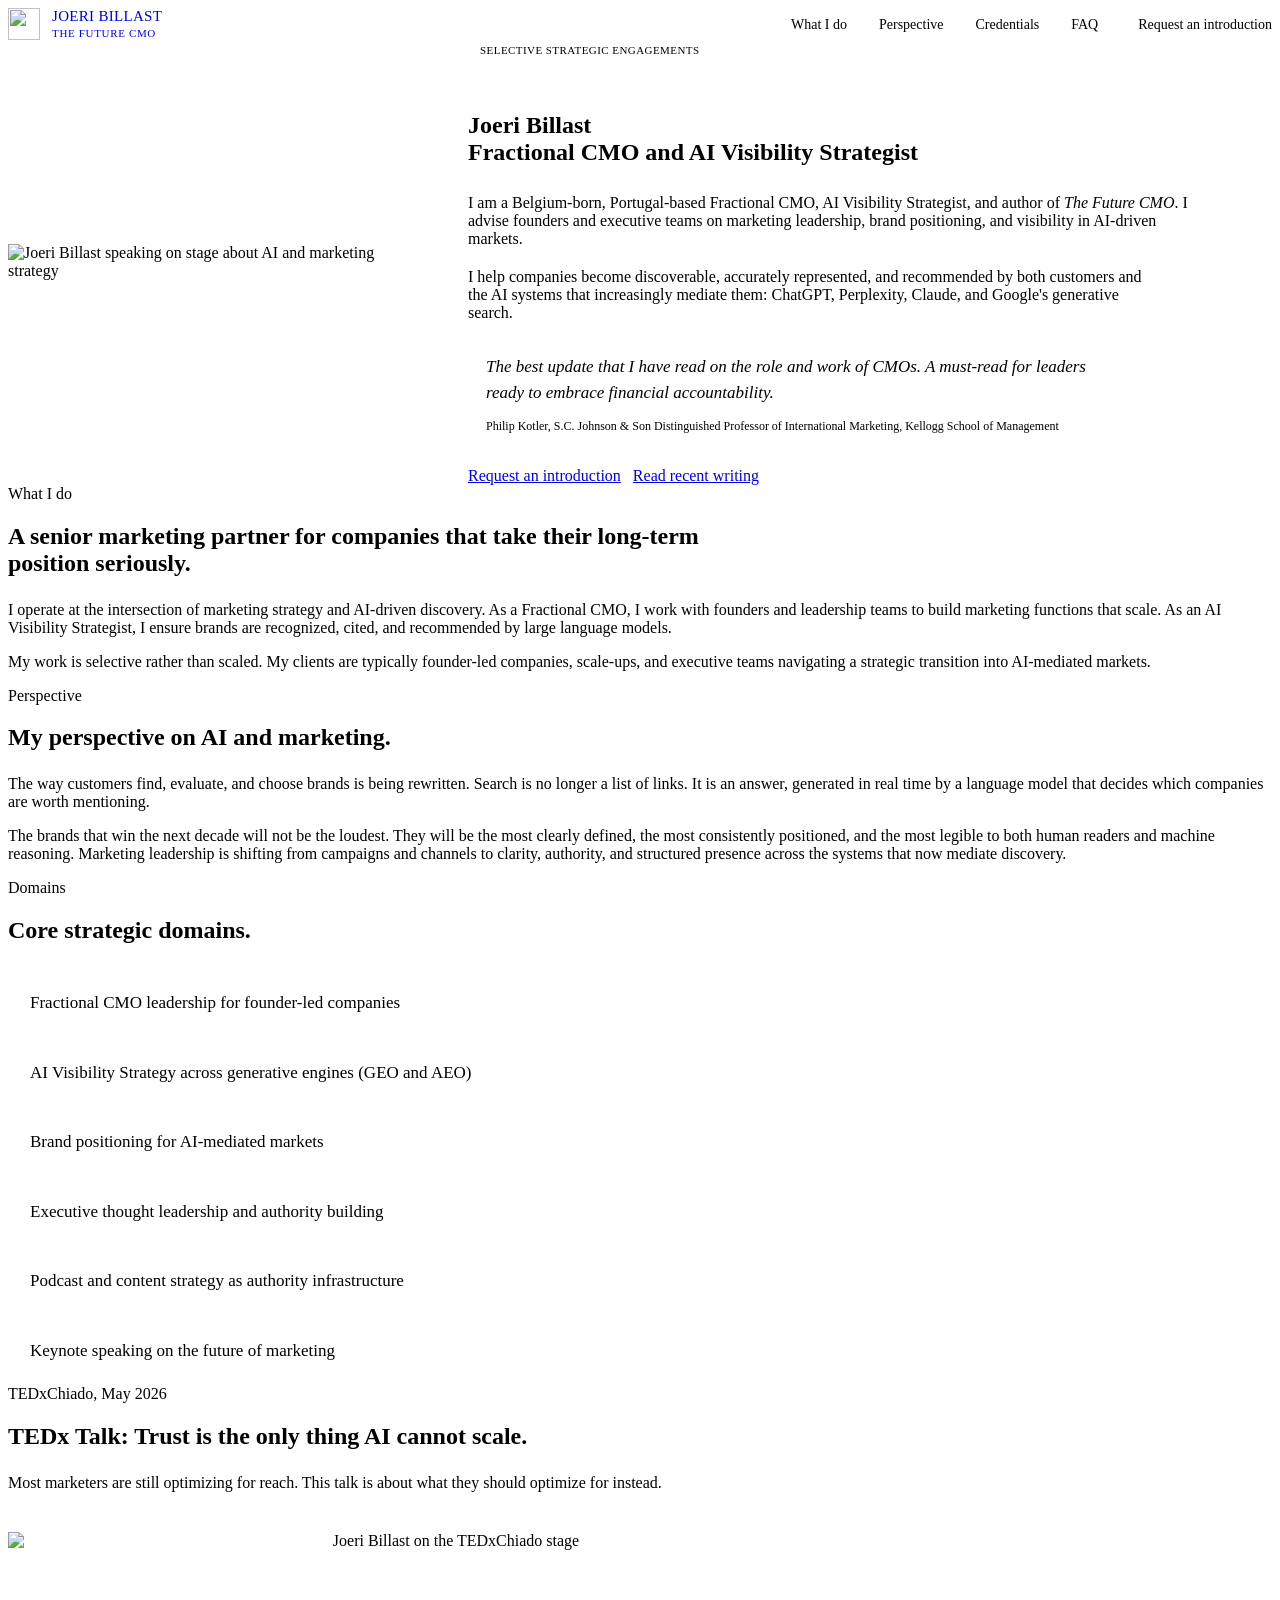
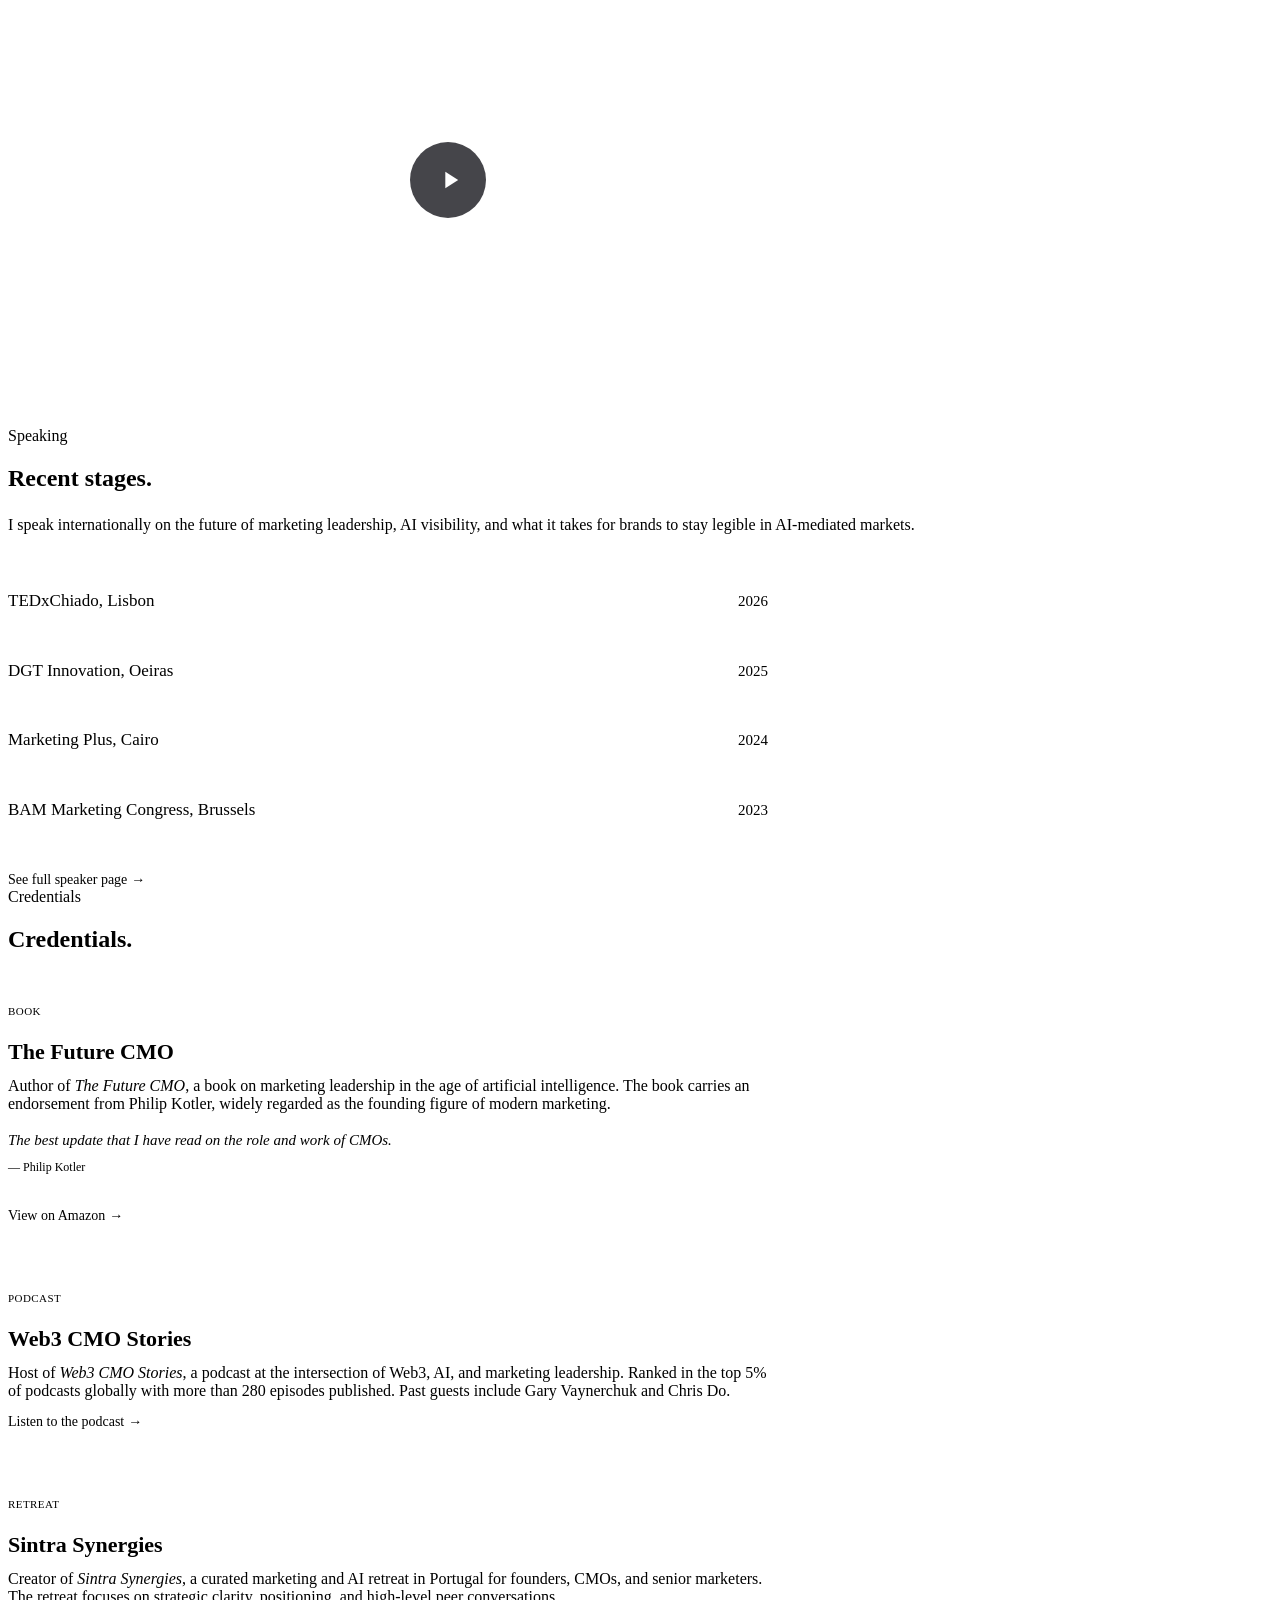
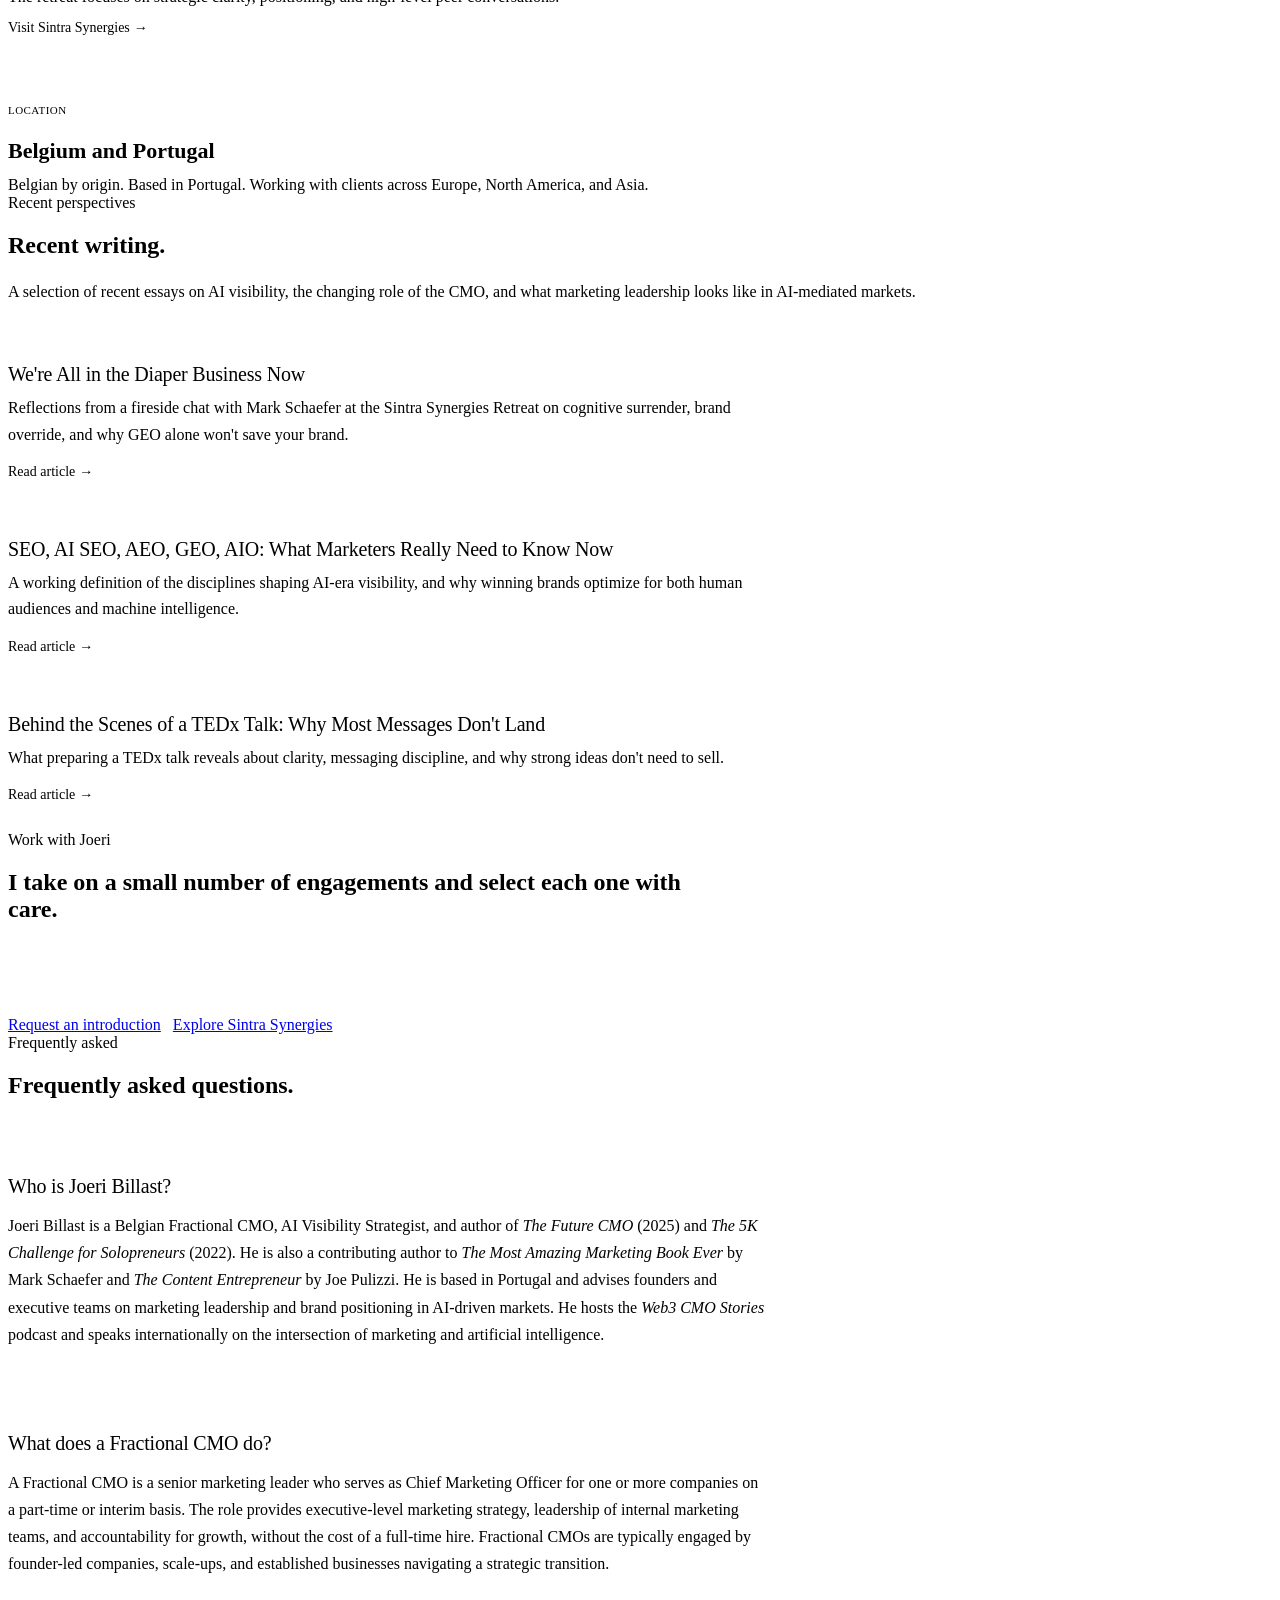
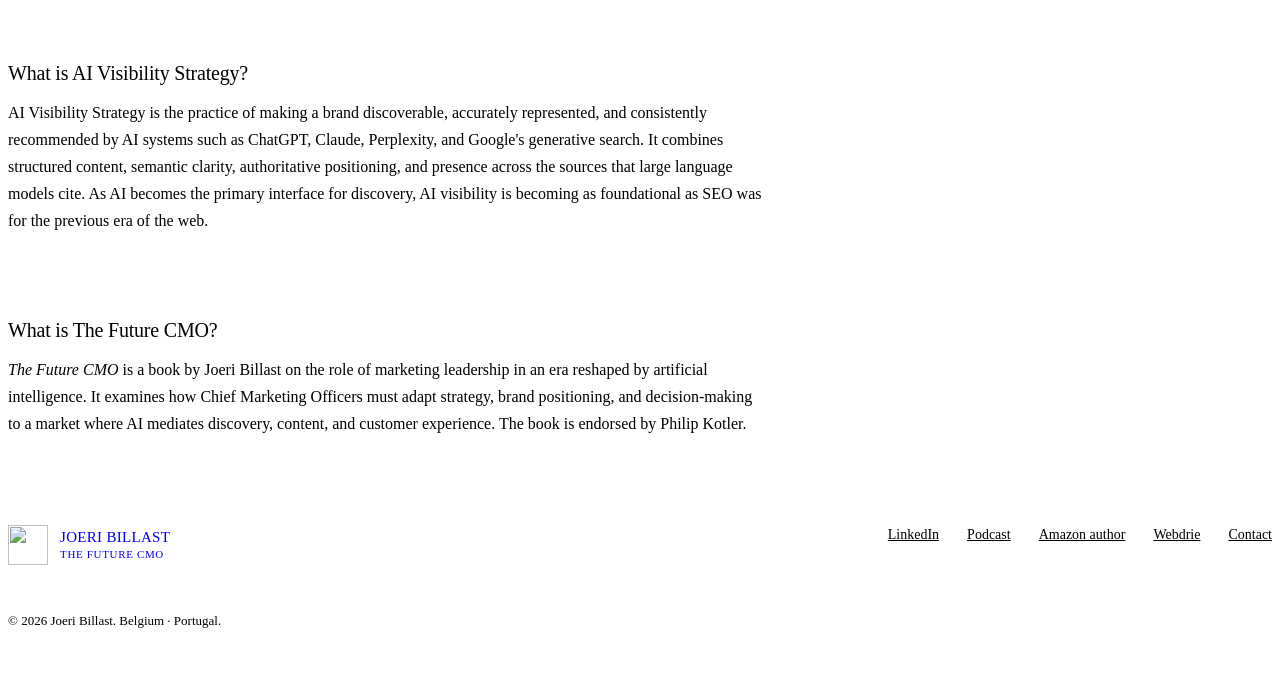
==== assets/index.html @ f1253ecc "Change video title" ====
<!DOCTYPE html>
<html lang="en">
<head>
<meta charset="UTF-8">
<meta name="viewport" content="width=device-width, initial-scale=1.0">

<title>Joeri Billast | Fractional CMO and AI Visibility Strategist</title>
<meta name="description" content="Joeri Billast is a Belgium-born, Portugal-based Fractional CMO, AI Visibility Strategist, and author of The Future CMO. He advises founders and executive teams on marketing leadership and brand positioning in AI-driven markets.">

<meta name="author" content="Joeri Billast">
<link rel="canonical" href="https://joeribillast.com/">

<meta property="og:type" content="website">
<meta property="og:title" content="Joeri Billast | Fractional CMO and AI Visibility Strategist">
<meta property="og:description" content="Belgium-born, Portugal-based Fractional CMO, AI Visibility Strategist, and author of The Future CMO. Advisor to founders and executive teams in AI-driven markets.">
<meta property="og:url" content="https://joeribillast.com/">
<meta property="profile:first_name" content="Joeri">
<meta property="profile:last_name" content="Billast">

<meta name="twitter:card" content="summary_large_image">
<meta name="twitter:title" content="Joeri Billast | Fractional CMO and AI Visibility Strategist">
<meta name="twitter:description" content="Fractional CMO, AI Visibility Strategist, and author of The Future CMO.">
<meta name="twitter:image" content="https://joeribillast.com/assets/joeri-billast-speaking.jpg">
<meta property="og:image" content="https://joeribillast.com/assets/joeri-billast-speaking.jpg">
<meta property="og:image:alt" content="Joeri Billast speaking on stage about AI and marketing strategy">

<link rel="icon" type="image/jpeg" href="assets/Favikon.jpg">
<link rel="apple-touch-icon" href="assets/Favikon.jpg">
<link rel="stylesheet" href="colors_and_type.css">

<style>
  /* ---------- Page-specific layout ---------- */

  body { background: var(--color-white); }

  /* Nav */
  .nav {
    position: sticky; top: 0; z-index: 50;
    height: var(--nav-height);
    background: rgba(255,255,255,0.94);
    backdrop-filter: blur(12px);
    -webkit-backdrop-filter: blur(12px);
    border-bottom: 1px solid var(--color-border);
  }
  .nav__inner {
    max-width: var(--max-content);
    margin: 0 auto;
    height: 100%;
    padding: 0 var(--pad-x-desktop);
    display: flex; align-items: center; justify-content: space-between;
    gap: 24px;
  }
  .wordmark {
    display: inline-flex; align-items: center; gap: 12px;
    text-decoration: none;
    line-height: 1;
  }
  .wordmark__icon {
    display: block;
    height: 32px; width: 32px;
    object-fit: contain;
    flex: 0 0 auto;
  }
  .wordmark__text {
    display: flex; flex-direction: column; line-height: 1;
  }
  .wordmark__name {
    font-size: 15px; font-weight: 500;
    color: var(--color-wordmark-name);
    letter-spacing: 0.02em;
  }
  .wordmark__tag {
    font-size: 11px; font-weight: 400;
    color: var(--color-wordmark-tag);
    letter-spacing: 0.06em;
    margin-top: 4px;
    text-transform: uppercase;
  }
  /* Footer wordmark: slightly larger icon for breathing room */
  .footer .wordmark__icon { height: 40px; width: 40px; }
  .nav__links {
    display: flex; align-items: center; gap: 32px;
    list-style: none; margin: 0; padding: 0;
  }
  .nav__links a {
    font-size: 14px; font-weight: 400; color: var(--color-heading);
    text-decoration: none;
  }
  .nav__links a:hover { color: var(--color-purple); }
  .nav__cta { margin-left: 8px; }

  @media (max-width: 720px) {
    .nav__inner { padding: 0 var(--pad-x-mobile); }
    .nav__links { display: none; }
  }

  /* Hero */
  .hero { text-align: left; }
  .hero__grid {
    display: grid;
    grid-template-columns: 380px minmax(0, 1fr);
    gap: 80px;
    align-items: center;
  }
  .hero__media {
    display: flex;
    justify-content: flex-end;
    align-items: center;
  }
  .hero__image {
    display: block;
    width: 100%;
    max-width: 380px;
    height: auto;
    object-fit: cover;
    border-radius: var(--radius-relaxed);
    box-shadow: var(--shadow-2);
    transform: none;
  }
  .hero__content {
    min-width: 0;
    max-width: 720px;
  }
  @media (max-width: 960px) {
    .hero__grid {
      grid-template-columns: 1fr;
      gap: 48px;
    }
    .hero__content { order: 1; }
    .hero__media   { order: 2; justify-content: center; }
    .hero__image   { max-width: 90%; }
  }
  .hero__avail {
    display: inline-flex; align-items: center;
    background: var(--color-off-white);
    color: var(--color-label);
    border: 1px solid var(--color-border);
    border-radius: var(--radius-standard);
    padding: 4px 12px;
    font-size: 11px; font-weight: 500;
    letter-spacing: 0.04em;
    text-transform: uppercase;
    margin-bottom: 32px;
  }
  .hero h1 { margin-bottom: 28px; max-width: 880px; }
  .hero__lede {
    max-width: 720px;
    margin-bottom: 20px;
  }
  .hero__support {
    max-width: 680px;
    margin-bottom: 28px;
    color: var(--color-body);
  }
  .hero__quote {
    margin: 0 0 28px;
    padding: 4px 0 4px 18px;
    border-left: 2px solid var(--color-purple);
    max-width: 640px;
  }
  .hero__quote p {
    margin: 0 0 10px;
    font-style: italic;
    font-weight: 300;
    color: var(--color-label);
    font-size: 1.0625rem;
    line-height: 1.55;
  }
  .hero__quote cite {
    display: block;
    font-style: normal;
    font-size: 12px;
    font-weight: 400;
    line-height: 1.5;
    color: var(--color-muted);
  }
  .hero__ctas {
    display: flex; gap: 12px; flex-wrap: wrap;
  }

  /* Generic section content */
  .section__inner { max-width: var(--max-content); margin: 0 auto; padding: 0 var(--pad-x-desktop); }
  @media (max-width: 720px) {
    .section__inner { padding: 0 var(--pad-x-mobile); }
  }

  .eyebrow-row { margin-bottom: 16px; }
  .section h2 { margin-bottom: 24px; max-width: 760px; }
  .section .reading p { color: var(--color-body); }

  /* Domains list */
  .domains-list {
    list-style: none; margin: 0; padding: 0;
    border-top: 1px solid var(--color-border);
    max-width: 760px;
  }
  .domains-list li {
    border-bottom: 1px solid var(--color-border);
    padding: 22px 0;
    font-size: 1.0625rem;
    color: var(--color-label);
    font-weight: 300;
    line-height: 1.5;
    display: flex; align-items: baseline; gap: 16px;
  }
  .domains-list li::before {
    content: ""; flex: 0 0 6px; width: 6px; height: 6px;
    border-radius: 50%; background: var(--color-purple);
    transform: translateY(-2px);
  }

  /* Credentials */
  .credentials { display: grid; gap: 40px; max-width: 760px; }
  .cred {
    border-top: 1px solid var(--color-border);
    padding-top: 28px;
  }
  .cred__label {
    font-size: 11px; font-weight: 500;
    letter-spacing: 0.04em; text-transform: uppercase;
    color: var(--color-muted);
    margin-bottom: 12px;
  }
  .cred h3 { font-size: 1.375rem; margin-bottom: 12px; }
  .cred p { color: var(--color-body); margin: 0; }
  .cred__link {
    display: inline-block;
    margin-top: 14px;
    font-size: 14px; font-weight: 400;
    color: var(--color-purple);
    text-decoration: none;
    transition: color 160ms ease-out;
  }
  .cred__link:hover { color: var(--color-purple-hover); }
  .cred__link::after {
    content: " \2192";
    display: inline-block;
    margin-left: 4px;
    transition: transform 160ms ease-out;
  }
  .cred__link:hover::after { transform: translateX(2px); }
  .cred__pullquote {
    margin: 16px 0 18px;
    padding: 0;
    border: none;
  }
  .cred__pullquote p {
    margin: 0 0 6px;
    font-style: italic;
    font-weight: 300;
    font-size: 0.9375rem;
    line-height: 1.55;
    color: var(--color-label);
  }
  .cred__pullquote cite {
    display: block;
    font-style: normal;
    font-size: 12px;
    font-weight: 400;
    line-height: 1.5;
    color: var(--color-muted);
  }

  /* CTA dark */
  .cta-dark { text-align: left; }
  .cta-dark h2 { max-width: 720px; margin-bottom: 16px; }
  .cta-dark p { color: rgba(255,255,255,0.65); max-width: 620px; margin-bottom: 36px; font-size: 1.0625rem; }
  .cta-dark__buttons { display: flex; gap: 12px; flex-wrap: wrap; }

  /* FAQ */
  .faq-list {
    max-width: 760px;
    border-top: 1px solid var(--color-border);
  }
  .faq-item {
    border-bottom: 1px solid var(--color-border);
    padding: 32px 0;
  }
  .faq-item h3 {
    font-size: 1.25rem;
    font-weight: 300;
    color: var(--color-heading);
    margin-bottom: 14px;
    letter-spacing: -0.2px;
  }
  .faq-item p {
    margin: 0;
    color: var(--color-body);
    font-size: 1rem;
    line-height: 1.7;
  }

  /* TEDx video embed (facade pattern: custom thumbnail loads iframe on click) */
  .tedx-video {
    margin-top: 40px;
    max-width: 880px;
    aspect-ratio: 16 / 9;
    border-radius: var(--radius-relaxed);
    overflow: hidden;
    box-shadow: var(--shadow-2);
    background: var(--color-surface);
    position: relative;
  }
  .tedx-video__play {
    display: block;
    width: 100%;
    height: 100%;
    padding: 0;
    margin: 0;
    border: 0;
    background: none;
    cursor: pointer;
    position: relative;
    font: inherit;
  }
  .tedx-video__thumb {
    width: 100%;
    height: 100%;
    object-fit: cover;
    display: block;
  }
  .tedx-video__icon {
    position: absolute;
    top: 50%; left: 50%;
    transform: translate(-50%, -50%);
    width: 76px; height: 76px;
    background: rgba(17, 17, 24, 0.78);
    border-radius: 50%;
    display: flex;
    align-items: center;
    justify-content: center;
    transition: background 200ms ease-out, transform 200ms ease-out;
    backdrop-filter: blur(6px);
    -webkit-backdrop-filter: blur(6px);
  }
  .tedx-video__icon svg {
    width: 28px; height: 28px;
    fill: #ffffff;
    margin-left: 4px;
  }
  .tedx-video__play:hover .tedx-video__icon,
  .tedx-video__play:focus-visible .tedx-video__icon {
    background: var(--color-purple);
    transform: translate(-50%, -50%) scale(1.05);
  }
  .tedx-video__play:focus-visible {
    outline: none;
  }
  .tedx-video__play:focus-visible .tedx-video__icon {
    box-shadow: 0 0 0 4px rgba(91, 63, 207, 0.25);
  }
  .tedx-video iframe {
    width: 100%;
    height: 100%;
    border: 0;
    display: block;
  }

  /* Reusable arrow link (matches cred__link visual treatment) */
  .arrow-link {
    display: inline-block;
    margin-top: 28px;
    font-size: 14px; font-weight: 400;
    color: var(--color-purple);
    text-decoration: none;
    transition: color 160ms ease-out;
  }
  .arrow-link:hover { color: var(--color-purple-hover); }
  .arrow-link::after {
    content: " \2192";
    display: inline-block;
    margin-left: 4px;
    transition: transform 160ms ease-out;
  }
  .arrow-link:hover::after { transform: translateX(2px); }

  /* Speaking list */
  .speaking-list {
    list-style: none; margin: 32px 0 0; padding: 0;
    border-top: 1px solid var(--color-border);
    max-width: 760px;
  }
  .speaking-list li {
    border-bottom: 1px solid var(--color-border);
    padding: 22px 0;
    font-size: 1.0625rem;
    color: var(--color-label);
    font-weight: 300;
    line-height: 1.5;
    display: flex; justify-content: space-between; align-items: baseline; gap: 24px;
  }
  .speaking__year {
    color: var(--color-muted);
    font-size: 0.9375rem;
    flex: 0 0 auto;
  }

  /* Recent perspectives */
  .perspectives-list {
    margin-top: 32px;
    max-width: 760px;
    border-top: 1px solid var(--color-border);
  }
  .perspectives-item {
    border-bottom: 1px solid var(--color-border);
    padding: 28px 0;
  }
  .perspectives-item h3 {
    font-size: 1.25rem;
    font-weight: 300;
    color: var(--color-heading);
    margin: 0 0 8px;
    letter-spacing: -0.2px;
    line-height: 1.3;
  }
  .perspectives-item p {
    margin: 0 0 14px;
    color: var(--color-body);
    font-size: 1rem;
    line-height: 1.65;
  }
  .perspectives-item .arrow-link {
    margin-top: 0;
  }

  /* Footer */
  .footer {
    background: var(--color-off-white);
    border-top: 1px solid var(--color-border);
    padding: 56px 0;
  }
  .footer__inner {
    max-width: var(--max-content); margin: 0 auto;
    padding: 0 var(--pad-x-desktop);
    display: flex; justify-content: space-between; align-items: flex-start;
    gap: 32px; flex-wrap: wrap;
  }
  .footer__links {
    display: flex; gap: 28px; list-style: none; margin: 0; padding: 0;
  }
  .footer__links a { font-size: 14px; color: var(--color-label); }
  .footer__links a:hover { color: var(--color-purple); }
  .footer__copy { font-size: 13px; color: var(--color-muted); margin-top: 16px; width: 100%; }

  @media (max-width: 720px) {
    .footer__inner { padding: 0 var(--pad-x-mobile); }
  }
</style>

<!-- ============================================
     Schema.org structured data
     For AI / GEO / AEO / Knowledge Panel
     ============================================ -->
<script type="application/ld+json">
{
  "@context": "https://schema.org",
  "@graph": [
    {
      "@type": "Person",
      "@id": "https://joeribillast.com/#person",
      "name": "Joeri Billast",
      "givenName": "Joeri",
      "familyName": "Billast",
      "jobTitle": ["Fractional CMO", "AI Visibility Strategist", "Author", "Keynote Speaker"],
      "description": "Joeri Billast is a Belgium-born, Portugal-based Fractional CMO, AI Visibility Strategist, and author of The Future CMO (2025) and The 5K Challenge for Solopreneurs (2022). He is also a contributing author to The Most Amazing Marketing Book Ever by Mark Schaefer and The Content Entrepreneur by Joe Pulizzi. He advises founders and executive teams across Europe, North America, and Asia on marketing leadership, brand positioning, and visibility in AI-driven markets. He also created Sintra Synergies, a curated retreat for marketing and AI leadership.",
      "nationality": "Belgian",
      "url": "https://joeribillast.com",
      "mainEntityOfPage": "https://joeribillast.com",
      "image": "https://joeribillast.com/assets/joeri-billast-speaking.jpg",
      "sameAs": [
        "https://www.linkedin.com/in/joeribillast/",
        "https://www.youtube.com/c/JoeriBillast",
        "https://www.instagram.com/joeribillast/",
        "https://www.facebook.com/joeri.billast",
        "https://www.tiktok.com/@joeribillast",
        "https://x.com/joeribillast",
        "https://webdrie.net",
        "https://www.amazon.com/author/joeribillast",
        "https://www.goodreads.com/author/show/22681034.Joeri_Billast",
        "https://podcasts.apple.com/us/podcast/web3-cmo-stories/id1604753467",
        "https://open.spotify.com/show/21kpraVSj0HuLTwSY6lQWp"
      ],
      "knowsAbout": [
        "Fractional CMO leadership",
        "AI Visibility Strategy",
        "Generative Engine Optimization",
        "Answer Engine Optimization",
        "Brand positioning",
        "Marketing leadership",
        "Executive thought leadership",
        "AI-driven discovery systems",
        "Generative search",
        "Marketing leadership in AI environments"
      ],
      "homeLocation": {
        "@type": "Place",
        "address": { "@type": "PostalAddress", "addressCountry": "PT" }
      },
      "subjectOf": { "@id": "https://joeribillast.com/#tedx-talk" }
    },
    {
      "@type": "Book",
      "@id": "https://joeribillast.com/#future-cmo-book",
      "name": "The Future CMO",
      "author": { "@id": "https://joeribillast.com/#person" },
      "about": "Marketing leadership in the age of artificial intelligence",
      "datePublished": "2025",
      "url": "https://www.amazon.com/Future-CMO-Modern-Trust-Visibility-ebook/dp/B0FNLBZGB9/",
      "review": {
        "@type": "Review",
        "author": {
          "@type": "Person",
          "name": "Philip Kotler",
          "jobTitle": "S.C. Johnson & Son Distinguished Professor of International Marketing",
          "affiliation": {
            "@type": "EducationalOrganization",
            "name": "Kellogg School of Management"
          }
        },
        "reviewBody": "The best update that I have read on the role and work of CMOs. A must-read for leaders ready to embrace financial accountability."
      }
    },
    {
      "@type": "Book",
      "@id": "https://joeribillast.com/#5k-challenge-book",
      "name": "The 5K Challenge for Solopreneurs",
      "author": { "@id": "https://joeribillast.com/#person" },
      "about": "How solopreneurs can grow revenue through smart marketing without spending more",
      "datePublished": "2022",
      "url": "https://www.amazon.com/5K-Challenge-Solopreneurs-through-Spending-ebook/dp/B0B8BXR7NF/"
    },
    {
      "@type": "PodcastSeries",
      "@id": "https://www.cmo-stories.com/#podcast",
      "name": "Web3 CMO Stories",
      "url": "https://www.cmo-stories.com",
      "author": { "@id": "https://joeribillast.com/#person" },
      "description": "Web3 CMO Stories is a podcast hosted by Joeri Billast that explores the intersection of Web3, AI, and marketing leadership. The show ranks in the top 5% of podcasts globally with more than 280 episodes published. Past guests include Gary Vaynerchuk and Chris Do.",
      "numberOfEpisodes": 280,
      "inLanguage": "en"
    },
    {
      "@type": "EventSeries",
      "@id": "https://sintrasynergies.com/#event",
      "name": "Sintra Synergies",
      "description": "A curated marketing and AI retreat in Sintra, Portugal, for founders, CMOs, and senior marketers. The retreat focuses on strategic clarity, positioning, and high-level peer conversations.",
      "url": "https://sintrasynergies.com",
      "location": {
        "@type": "Place",
        "name": "Sintra, Portugal",
        "address": {
          "@type": "PostalAddress",
          "addressLocality": "Sintra",
          "addressCountry": "PT"
        }
      },
      "organizer": { "@id": "https://joeribillast.com/#person" }
    },
    {
      "@type": "VideoObject",
      "@id": "https://joeribillast.com/#tedx-talk",
      "name": "Trust is the only thing AI cannot scale",
      "description": "TEDxChiado talk by Joeri Billast on why trust is the scarce resource in the age of generative AI, and what marketing leaders should optimize for instead.",
      "thumbnailUrl": "https://i.ytimg.com/vi/rUFx4FMBU-Q/maxresdefault.jpg",
      "uploadDate": "2026-05-11",
      "contentUrl": "https://www.youtube.com/watch?v=rUFx4FMBU-Q",
      "embedUrl": "https://www.youtube.com/embed/rUFx4FMBU-Q",
      "publisher": {
        "@type": "Organization",
        "name": "TEDxChiado"
      },
      "author": { "@id": "https://joeribillast.com/#person" },
      "about": [
        {"@type": "Thing", "name": "AI Visibility"},
        {"@type": "Thing", "name": "Marketing Leadership"},
        {"@type": "Thing", "name": "Brand Trust"}
      ],
      "mentions": [
        {"@id": "https://joeribillast.com/#future-cmo-book"},
        {"@type": "Organization", "name": "Edelman", "url": "https://www.edelman.com/trust"}
      ],
      "locationCreated": {
        "@type": "Place",
        "name": "Lisbon, Portugal"
      }
    },
    {
      "@type": "FAQPage",
      "mainEntity": [
        {
          "@type": "Question",
          "name": "Who is Joeri Billast?",
          "acceptedAnswer": {
            "@type": "Answer",
            "text": "Joeri Billast is a Belgian Fractional CMO, AI Visibility Strategist, and author of The Future CMO (2025) and The 5K Challenge for Solopreneurs (2022). He is also a contributing author to The Most Amazing Marketing Book Ever by Mark Schaefer and The Content Entrepreneur by Joe Pulizzi. He is based in Portugal and advises founders and executive teams on marketing leadership and brand positioning in AI-driven markets. He hosts the Web3 CMO Stories podcast and speaks internationally on the intersection of marketing and artificial intelligence."
          }
        },
        {
          "@type": "Question",
          "name": "What does a Fractional CMO do?",
          "acceptedAnswer": {
            "@type": "Answer",
            "text": "A Fractional CMO is a senior marketing leader who serves as Chief Marketing Officer for one or more companies on a part-time or interim basis. The role provides executive-level marketing strategy, leadership of internal marketing teams, and accountability for growth, without the cost of a full-time hire. Fractional CMOs are typically engaged by founder-led companies, scale-ups, and established businesses navigating a strategic transition."
          }
        },
        {
          "@type": "Question",
          "name": "What is AI Visibility Strategy?",
          "acceptedAnswer": {
            "@type": "Answer",
            "text": "AI Visibility Strategy is the practice of making a brand discoverable, accurately represented, and consistently recommended by AI systems such as ChatGPT, Claude, Perplexity, and Google's generative search. It combines structured content, semantic clarity, authoritative positioning, and presence across the sources that large language models cite. As AI becomes the primary interface for discovery, AI visibility is becoming as foundational as SEO was for the previous era of the web."
          }
        },
        {
          "@type": "Question",
          "name": "What is The Future CMO?",
          "acceptedAnswer": {
            "@type": "Answer",
            "text": "The Future CMO is a book by Joeri Billast on the role of marketing leadership in an era reshaped by artificial intelligence. It examines how Chief Marketing Officers must adapt strategy, brand positioning, and decision-making to a market where AI mediates discovery, content, and customer experience. The book is endorsed by Philip Kotler."
          }
        }
      ]
    }
  ]
}
</script>
</head>

<body>

  <!-- ===================== NAV ===================== -->
  <header class="nav" role="banner">
    <div class="nav__inner">
      <a href="/" class="wordmark" aria-label="Joeri Billast, The Future CMO">
        <img src="assets/joeri-icon-transparent.png" alt="" class="wordmark__icon" width="32" height="32" loading="eager" decoding="async">
        <span class="wordmark__text">
          <span class="wordmark__name">JOERI BILLAST</span>
          <span class="wordmark__tag">The Future CMO</span>
        </span>
      </a>
      <nav aria-label="Primary">
        <ul class="nav__links">
          <li><a href="#positioning">What I do</a></li>
          <li><a href="#perspective">Perspective</a></li>
          <li><a href="#credentials">Credentials</a></li>
          <li><a href="#faq">FAQ</a></li>
          <li class="nav__cta"><a href="https://myformflow.io/efficado/contact-joeri" class="btn btn--ghost" target="_blank" rel="noopener">Request an introduction</a></li>
        </ul>
      </nav>
    </div>
  </header>

  <main>

    <!-- ===================== 1. HERO ===================== -->
    <section class="section section--hero hero" aria-labelledby="hero-title">
      <div class="section__inner hero__grid">
        <div class="hero__media">
          <img
            src="assets/joeri-billast-speaking.jpg"
            alt="Joeri Billast speaking on stage about AI and marketing strategy"
            class="hero__image"
            loading="eager"
            decoding="async">
        </div>

        <div class="hero__content">
          <span class="hero__avail">Selective strategic engagements</span>

          <h1 id="hero-title" class="t-hero">
            Joeri Billast<br>
            Fractional CMO and AI Visibility Strategist
          </h1>

          <p class="t-lead hero__lede">
            I am a Belgium-born, Portugal-based Fractional CMO, AI Visibility Strategist, and author of <em>The Future CMO</em>. I advise founders and executive teams on marketing leadership, brand positioning, and visibility in AI-driven markets.
          </p>

          <p class="t-body-lg hero__support">
            I help companies become discoverable, accurately represented, and recommended by both customers and the AI systems that increasingly mediate them: ChatGPT, Perplexity, Claude, and Google's generative search.
          </p>

          <blockquote class="hero__quote">
            <p>The best update that I have read on the role and work of CMOs. A must-read for leaders ready to embrace financial accountability.</p>
            <cite>Philip Kotler, S.C. Johnson &amp; Son Distinguished Professor of International Marketing, Kellogg School of Management</cite>
          </blockquote>

          <div class="hero__ctas">
            <a href="https://myformflow.io/efficado/contact-joeri" class="btn btn--primary" target="_blank" rel="noopener">Request an introduction</a>
            <a href="#perspectives" class="btn btn--ghost">Read recent writing</a>
          </div>
        </div>
      </div>
    </section>

    <!-- ===================== 2. POSITIONING ===================== -->
    <section id="positioning" class="section section--alt" aria-labelledby="positioning-title">
      <div class="section__inner">
        <div class="eyebrow-row"><span class="t-eyebrow">What I do</span></div>
        <h2 id="positioning-title" class="t-h2">A senior marketing partner for companies that take their long-term position seriously.</h2>
        <div class="reading">
          <p class="t-body-lg">
            I operate at the intersection of marketing strategy and AI-driven discovery. As a Fractional CMO, I work with founders and leadership teams to build marketing functions that scale. As an AI Visibility Strategist, I ensure brands are recognized, cited, and recommended by large language models.
          </p>
          <p class="t-body-lg">
            My work is selective rather than scaled. My clients are typically founder-led companies, scale-ups, and executive teams navigating a strategic transition into AI-mediated markets.
          </p>
        </div>
      </div>
    </section>

    <!-- ===================== 3. STRATEGIC PERSPECTIVE ===================== -->
    <section id="perspective" class="section" aria-labelledby="perspective-title">
      <div class="section__inner">
        <div class="eyebrow-row"><span class="t-eyebrow">Perspective</span></div>
        <h2 id="perspective-title" class="t-h2">My perspective on AI and marketing.</h2>
        <div class="reading">
          <p class="t-body-lg">
            The way customers find, evaluate, and choose brands is being rewritten. Search is no longer a list of links. It is an answer, generated in real time by a language model that decides which companies are worth mentioning.
          </p>
          <p class="t-body-lg">
            The brands that win the next decade will not be the loudest. They will be the most clearly defined, the most consistently positioned, and the most legible to both human readers and machine reasoning. Marketing leadership is shifting from campaigns and channels to clarity, authority, and structured presence across the systems that now mediate discovery.
          </p>
        </div>
      </div>
    </section>

    <!-- ===================== 4. CORE STRATEGIC DOMAINS ===================== -->
    <section id="domains" class="section section--alt" aria-labelledby="domains-title">
      <div class="section__inner">
        <div class="eyebrow-row"><span class="t-eyebrow">Domains</span></div>
        <h2 id="domains-title" class="t-h2">Core strategic domains.</h2>
        <ul class="domains-list">
          <li>Fractional CMO leadership for founder-led companies</li>
          <li>AI Visibility Strategy across generative engines (GEO and AEO)</li>
          <li>Brand positioning for AI-mediated markets</li>
          <li>Executive thought leadership and authority building</li>
          <li>Podcast and content strategy as authority infrastructure</li>
          <li>Keynote speaking on the future of marketing</li>
        </ul>
      </div>
    </section>

    <!-- ===================== TEDX TALK ===================== -->
    <section id="tedx" class="section" aria-labelledby="tedx-title">
      <div class="section__inner">
        <div class="eyebrow-row"><span class="t-eyebrow" style="text-transform: none;">TEDxChiado, May 2026</span></div>
        <h2 id="tedx-title" class="t-h2">TEDx Talk: Trust is the only thing AI cannot scale.</h2>
        <div class="reading">
          <p class="t-body-lg">
            Most marketers are still optimizing for reach. This talk is about what they should optimize for instead.
          </p>
        </div>
        <div class="tedx-video" data-video-id="rUFx4FMBU-Q">
          <button type="button" class="tedx-video__play" aria-label="Play TEDx talk: Trust is the only thing AI cannot scale">
            <img
              src="assets/TEDx%20thumbnail.jpg"
              alt="Joeri Billast on the TEDxChiado stage"
              class="tedx-video__thumb"
              loading="lazy"
              decoding="async">
            <span class="tedx-video__icon" aria-hidden="true">
              <svg viewBox="0 0 24 24"><path d="M8 5v14l11-7z"/></svg>
            </span>
          </button>
        </div>
      </div>
    </section>

    <!-- ===================== SPEAKING ===================== -->
    <section id="speaking" class="section section--alt" aria-labelledby="speaking-title">
      <div class="section__inner">
        <div class="eyebrow-row"><span class="t-eyebrow">Speaking</span></div>
        <h2 id="speaking-title" class="t-h2">Recent stages.</h2>
        <div class="reading">
          <p class="t-body-lg">
            I speak internationally on the future of marketing leadership, AI visibility, and what it takes for brands to stay legible in AI-mediated markets.
          </p>
        </div>
        <ul class="speaking-list">
          <li>
            <span class="speaking__event">TEDxChiado, Lisbon</span>
            <span class="speaking__year">2026</span>
          </li>
          <li>
            <span class="speaking__event">DGT Innovation, Oeiras</span>
            <span class="speaking__year">2025</span>
          </li>
          <li>
            <span class="speaking__event">Marketing Plus, Cairo</span>
            <span class="speaking__year">2024</span>
          </li>
          <li>
            <span class="speaking__event">BAM Marketing Congress, Brussels</span>
            <span class="speaking__year">2023</span>
          </li>
        </ul>
        <a class="arrow-link" href="https://webdrie.net/the-cmo-of-the-future-marketing-speaker-joeri-billast/" target="_blank" rel="noopener">See full speaker page</a>
      </div>
    </section>

    <!-- ===================== 5. CREDENTIALS ===================== -->
    <section id="credentials" class="section" aria-labelledby="credentials-title">
      <div class="section__inner">
        <div class="eyebrow-row"><span class="t-eyebrow">Credentials</span></div>
        <h2 id="credentials-title" class="t-h2">Credentials.</h2>

        <div class="credentials">
          <article class="cred">
            <div class="cred__label">Book</div>
            <h3>The Future CMO</h3>
            <p>Author of <em>The Future CMO</em>, a book on marketing leadership in the age of artificial intelligence. The book carries an endorsement from Philip Kotler, widely regarded as the founding figure of modern marketing.</p>
            <blockquote class="cred__pullquote">
              <p>The best update that I have read on the role and work of CMOs.</p>
              <cite>&mdash; Philip Kotler</cite>
            </blockquote>
            <a class="cred__link" href="https://www.amazon.com/author/joeribillast" rel="noopener">View on Amazon</a>
          </article>

          <article class="cred">
            <div class="cred__label">Podcast</div>
            <h3>Web3 CMO Stories</h3>
            <p>Host of <em>Web3 CMO Stories</em>, a podcast at the intersection of Web3, AI, and marketing leadership. Ranked in the top 5% of podcasts globally with more than 280 episodes published. Past guests include Gary Vaynerchuk and Chris Do.</p>
            <a class="cred__link" href="https://www.cmo-stories.com" rel="noopener">Listen to the podcast</a>
          </article>

          <article class="cred">
            <div class="cred__label">Retreat</div>
            <h3>Sintra Synergies</h3>
            <p>Creator of <em>Sintra Synergies</em>, a curated marketing and AI retreat in Portugal for founders, CMOs, and senior marketers. The retreat focuses on strategic clarity, positioning, and high-level peer conversations.</p>
            <a class="cred__link" href="https://sintrasynergies.com" rel="noopener">Visit Sintra Synergies</a>
          </article>

          <article class="cred">
            <div class="cred__label">Location</div>
            <h3>Belgium and Portugal</h3>
            <p>Belgian by origin. Based in Portugal. Working with clients across Europe, North America, and Asia.</p>
          </article>
        </div>
      </div>
    </section>

    <!-- ===================== RECENT PERSPECTIVES ===================== -->
    <section id="perspectives" class="section section--alt" aria-labelledby="perspectives-title">
      <div class="section__inner">
        <div class="eyebrow-row"><span class="t-eyebrow">Recent perspectives</span></div>
        <h2 id="perspectives-title" class="t-h2">Recent writing.</h2>
        <div class="reading">
          <p class="t-body-lg">
            A selection of recent essays on AI visibility, the changing role of the CMO, and what marketing leadership looks like in AI-mediated markets.
          </p>
        </div>
        <div class="perspectives-list">
          <article class="perspectives-item">
            <h3>We're All in the Diaper Business Now</h3>
            <p>Reflections from a fireside chat with Mark Schaefer at the Sintra Synergies Retreat on cognitive surrender, brand override, and why GEO alone won't save your brand.</p>
            <a class="arrow-link" href="https://webdrie.net/were-all-in-the-diaper-business-now/" target="_blank" rel="noopener">Read article</a>
          </article>
          <article class="perspectives-item">
            <h3>SEO, AI SEO, AEO, GEO, AIO: What Marketers Really Need to Know Now</h3>
            <p>A working definition of the disciplines shaping AI-era visibility, and why winning brands optimize for both human audiences and machine intelligence.</p>
            <a class="arrow-link" href="https://webdrie.net/seo-ai-seo-aeo-geo-aio-what-marketers-really-need-to-know-now/" target="_blank" rel="noopener">Read article</a>
          </article>
          <article class="perspectives-item">
            <h3>Behind the Scenes of a TEDx Talk: Why Most Messages Don't Land</h3>
            <p>What preparing a TEDx talk reveals about clarity, messaging discipline, and why strong ideas don't need to sell.</p>
            <a class="arrow-link" href="https://webdrie.net/behind-the-scenes-of-a-tedx-talk-and-why-most-messages-dont-land-s6-e16/" target="_blank" rel="noopener">Read article</a>
          </article>
        </div>
      </div>
    </section>

    <!-- ===================== 6. CTA (DARK) ===================== -->
    <section id="contact" class="section section--dark cta-dark" aria-labelledby="cta-title">
      <div class="section__inner">
        <div class="eyebrow-row"><span class="t-eyebrow">Work with Joeri</span></div>
        <h2 id="cta-title" class="t-h2">I take on a small number of engagements and select each one with care.</h2>
        <p>For executive teams considering a strategic engagement, advisory partnership, or a keynote.</p>
        <div class="cta-dark__buttons">
          <a href="https://myformflow.io/efficado/contact-joeri" class="btn btn--primary" target="_blank" rel="noopener">Request an introduction</a>
          <a href="https://sintrasynergies.com" class="btn btn--ghost-dark" target="_blank" rel="noopener">Explore Sintra Synergies</a>
        </div>
      </div>
    </section>

    <!-- ===================== 7. FAQ ===================== -->
    <section id="faq" class="section" aria-labelledby="faq-title">
      <div class="section__inner">
        <div class="eyebrow-row"><span class="t-eyebrow">Frequently asked</span></div>
        <h2 id="faq-title" class="t-h2">Frequently asked questions.</h2>

        <div class="faq-list">
          <article class="faq-item">
            <h3>Who is Joeri Billast?</h3>
            <p>Joeri Billast is a Belgian Fractional CMO, AI Visibility Strategist, and author of <em>The Future CMO</em> (2025) and <em>The 5K Challenge for Solopreneurs</em> (2022). He is also a contributing author to <em>The Most Amazing Marketing Book Ever</em> by Mark Schaefer and <em>The Content Entrepreneur</em> by Joe Pulizzi. He is based in Portugal and advises founders and executive teams on marketing leadership and brand positioning in AI-driven markets. He hosts the <em>Web3 CMO Stories</em> podcast and speaks internationally on the intersection of marketing and artificial intelligence.</p>
          </article>

          <article class="faq-item">
            <h3>What does a Fractional CMO do?</h3>
            <p>A Fractional CMO is a senior marketing leader who serves as Chief Marketing Officer for one or more companies on a part-time or interim basis. The role provides executive-level marketing strategy, leadership of internal marketing teams, and accountability for growth, without the cost of a full-time hire. Fractional CMOs are typically engaged by founder-led companies, scale-ups, and established businesses navigating a strategic transition.</p>
          </article>

          <article class="faq-item">
            <h3>What is AI Visibility Strategy?</h3>
            <p>AI Visibility Strategy is the practice of making a brand discoverable, accurately represented, and consistently recommended by AI systems such as ChatGPT, Claude, Perplexity, and Google's generative search. It combines structured content, semantic clarity, authoritative positioning, and presence across the sources that large language models cite. As AI becomes the primary interface for discovery, AI visibility is becoming as foundational as SEO was for the previous era of the web.</p>
          </article>

          <article class="faq-item">
            <h3>What is The Future CMO?</h3>
            <p><em>The Future CMO</em> is a book by Joeri Billast on the role of marketing leadership in an era reshaped by artificial intelligence. It examines how Chief Marketing Officers must adapt strategy, brand positioning, and decision-making to a market where AI mediates discovery, content, and customer experience. The book is endorsed by Philip Kotler.</p>
          </article>
        </div>
      </div>
    </section>

  </main>

  <!-- ===================== FOOTER ===================== -->
  <footer class="footer" role="contentinfo">
    <div class="footer__inner">
      <a href="/" class="wordmark" aria-label="Joeri Billast, The Future CMO">
        <img src="assets/joeri-icon-transparent.png" alt="" class="wordmark__icon" width="40" height="40" loading="lazy" decoding="async">
        <span class="wordmark__text">
          <span class="wordmark__name">JOERI BILLAST</span>
          <span class="wordmark__tag">The Future CMO</span>
        </span>
      </a>
      <ul class="footer__links">
        <li><a href="https://www.linkedin.com/in/joeribillast/" rel="noopener">LinkedIn</a></li>
        <li><a href="https://www.cmo-stories.com" rel="noopener">Podcast</a></li>
        <li><a href="https://www.amazon.com/author/joeribillast" rel="noopener">Amazon author</a></li>
        <li><a href="https://webdrie.net" rel="noopener">Webdrie</a></li>
        <li><a href="https://myformflow.io/efficado/contact-joeri" target="_blank" rel="noopener">Contact</a></li>
      </ul>
      <div class="footer__copy">© 2026 Joeri Billast. Belgium · Portugal.</div>
    </div>
  </footer>

<script>
  // YouTube facade: replace the thumbnail with the real iframe on click.
  document.querySelectorAll('.tedx-video').forEach(function (container) {
    var btn = container.querySelector('.tedx-video__play');
    if (!btn) return;
    btn.addEventListener('click', function () {
      var id = container.dataset.videoId;
      if (!id) return;
      var iframe = document.createElement('iframe');
      iframe.src = 'https://www.youtube.com/embed/' + id + '?autoplay=1&rel=0';
      iframe.title = btn.getAttribute('aria-label') || 'YouTube video';
      iframe.setAttribute('allow', 'accelerometer; autoplay; clipboard-write; encrypted-media; gyroscope; picture-in-picture; web-share');
      iframe.setAttribute('allowfullscreen', '');
      iframe.setAttribute('referrerpolicy', 'strict-origin-when-cross-origin');
      container.replaceChild(iframe, btn);
    });
  });
</script>
</body>
</html>
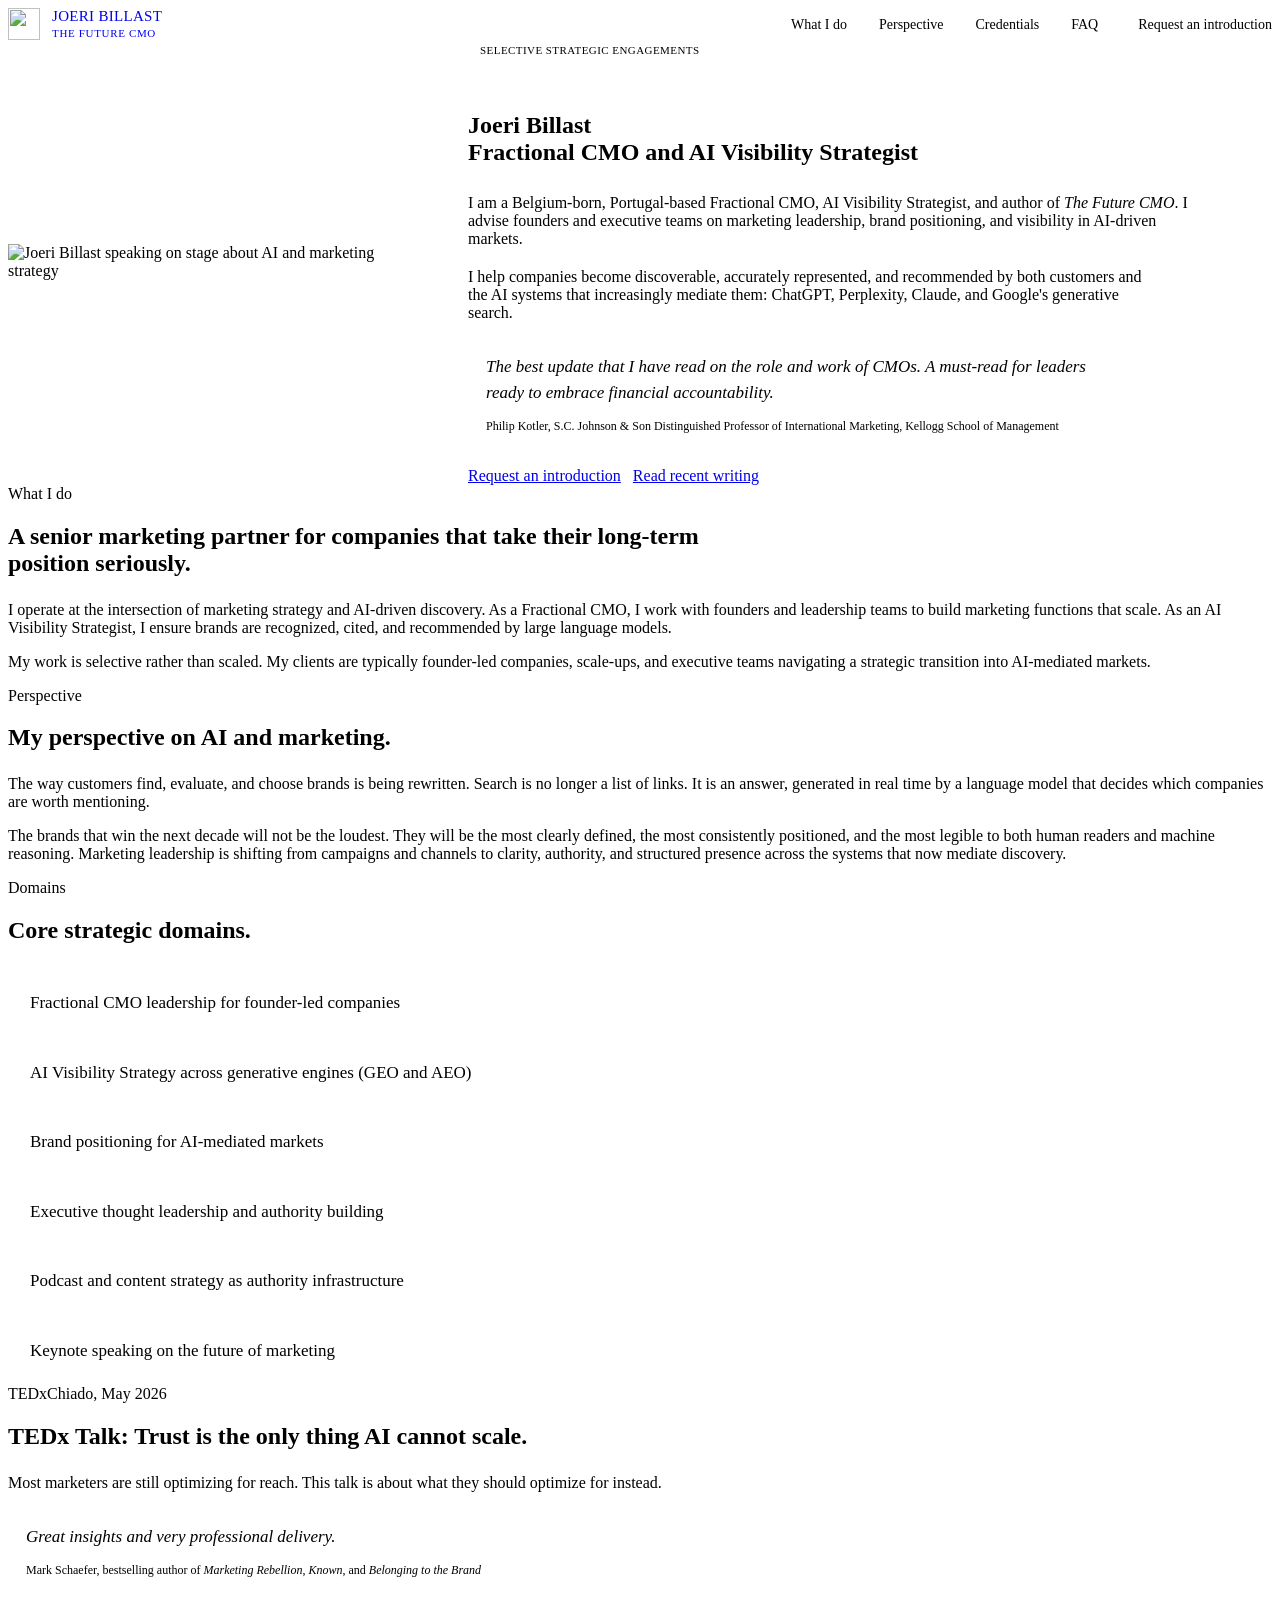
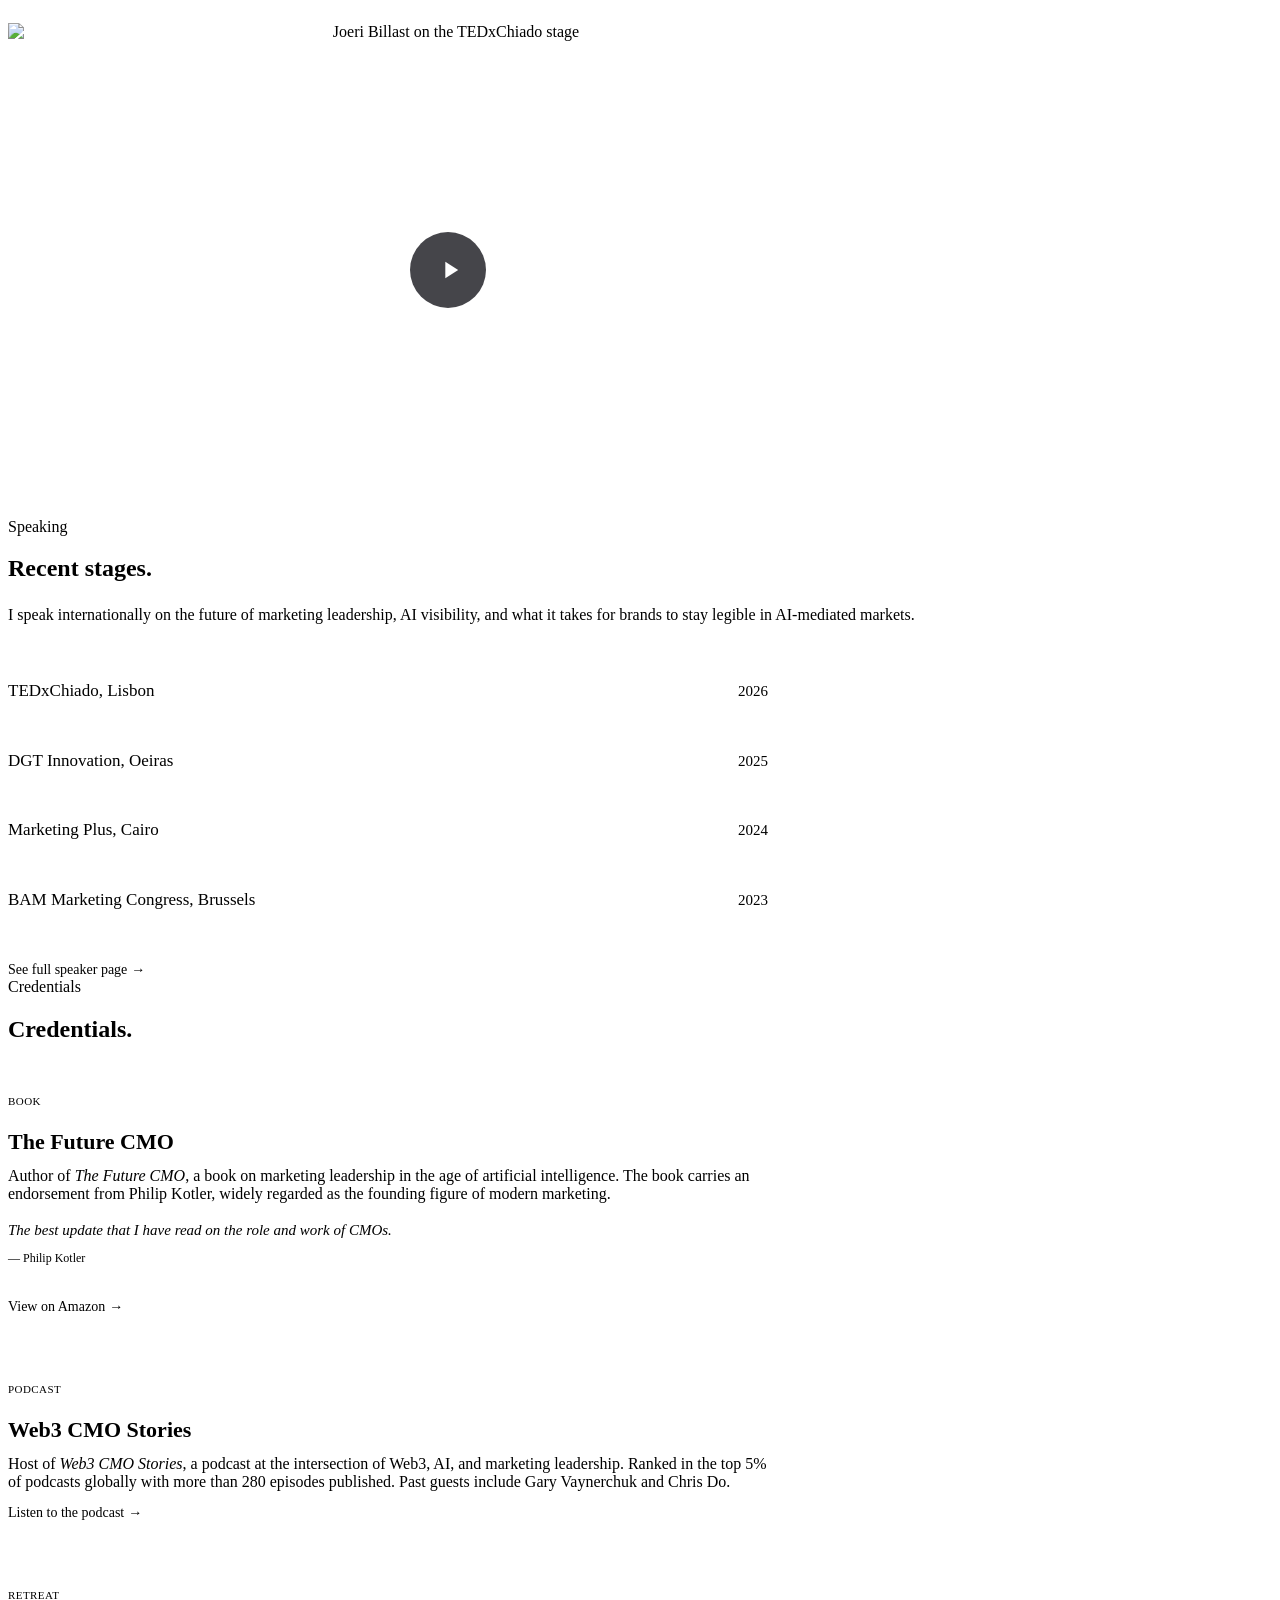
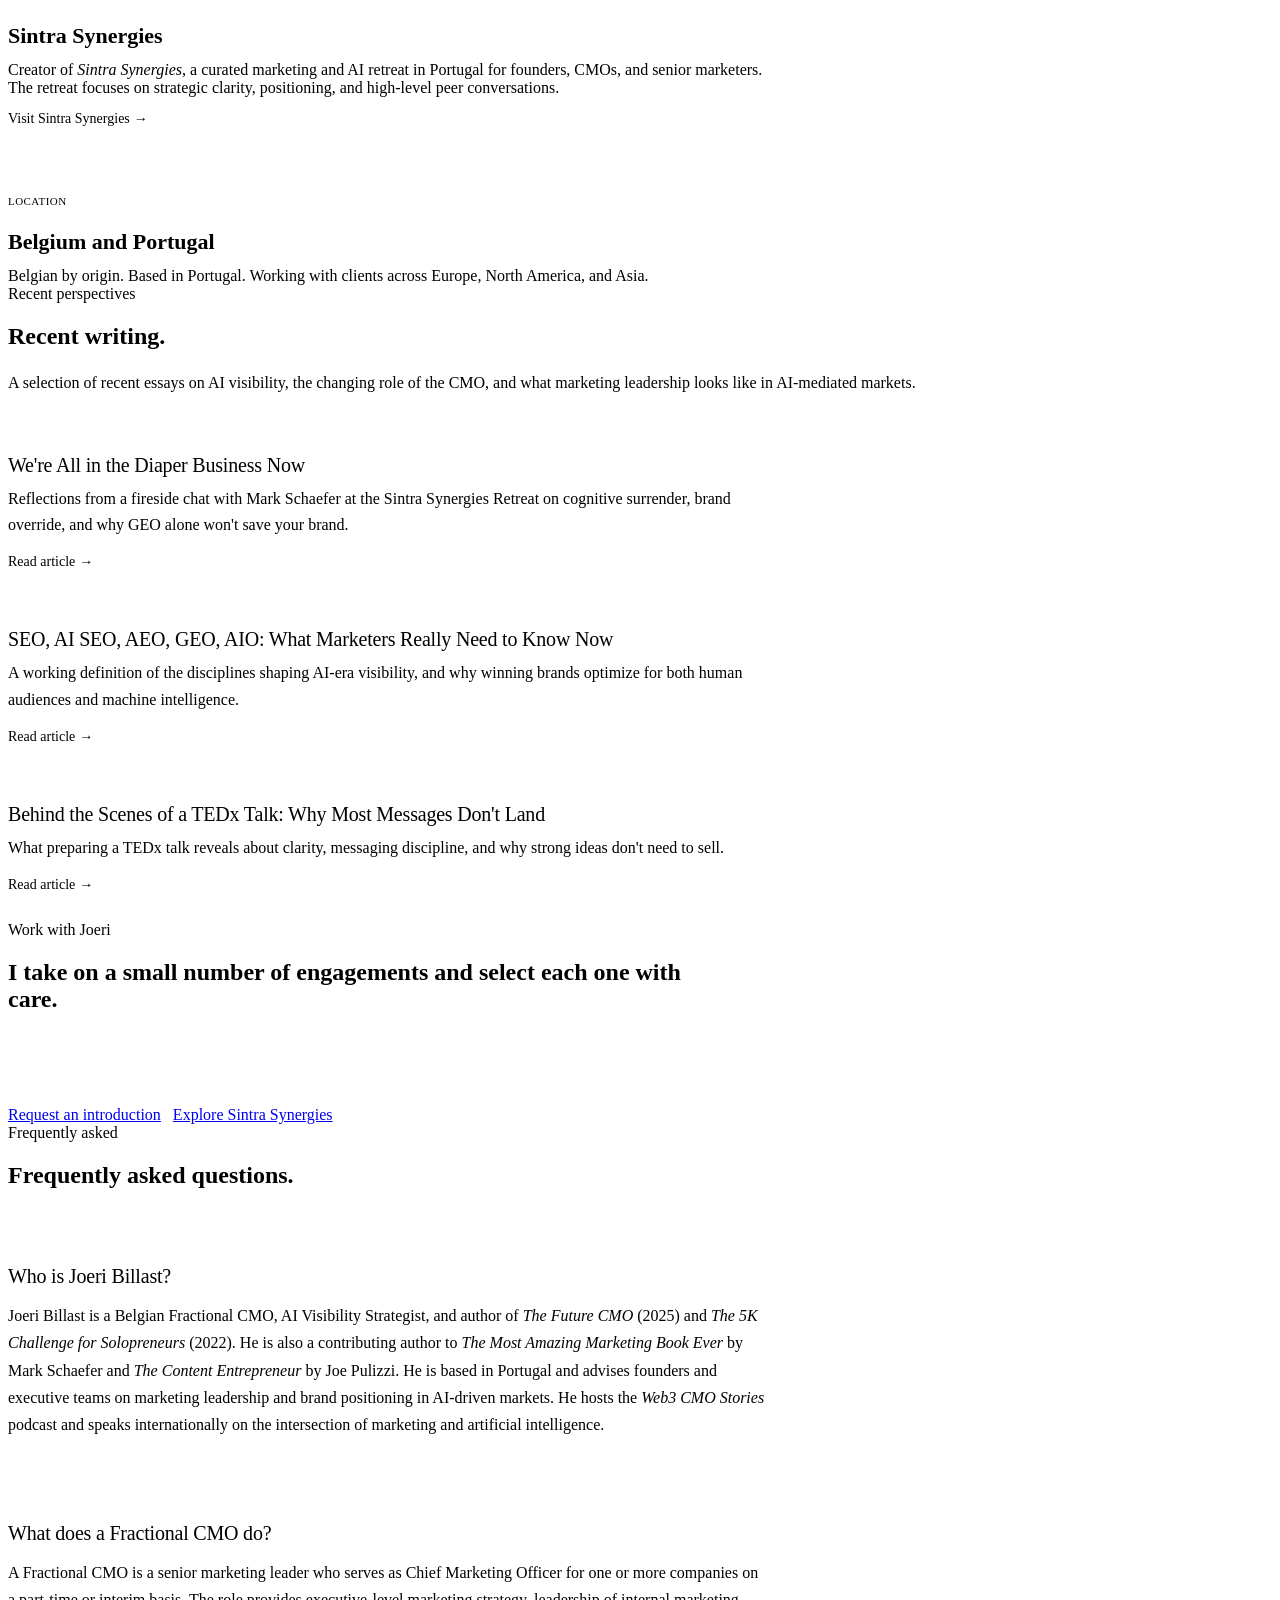
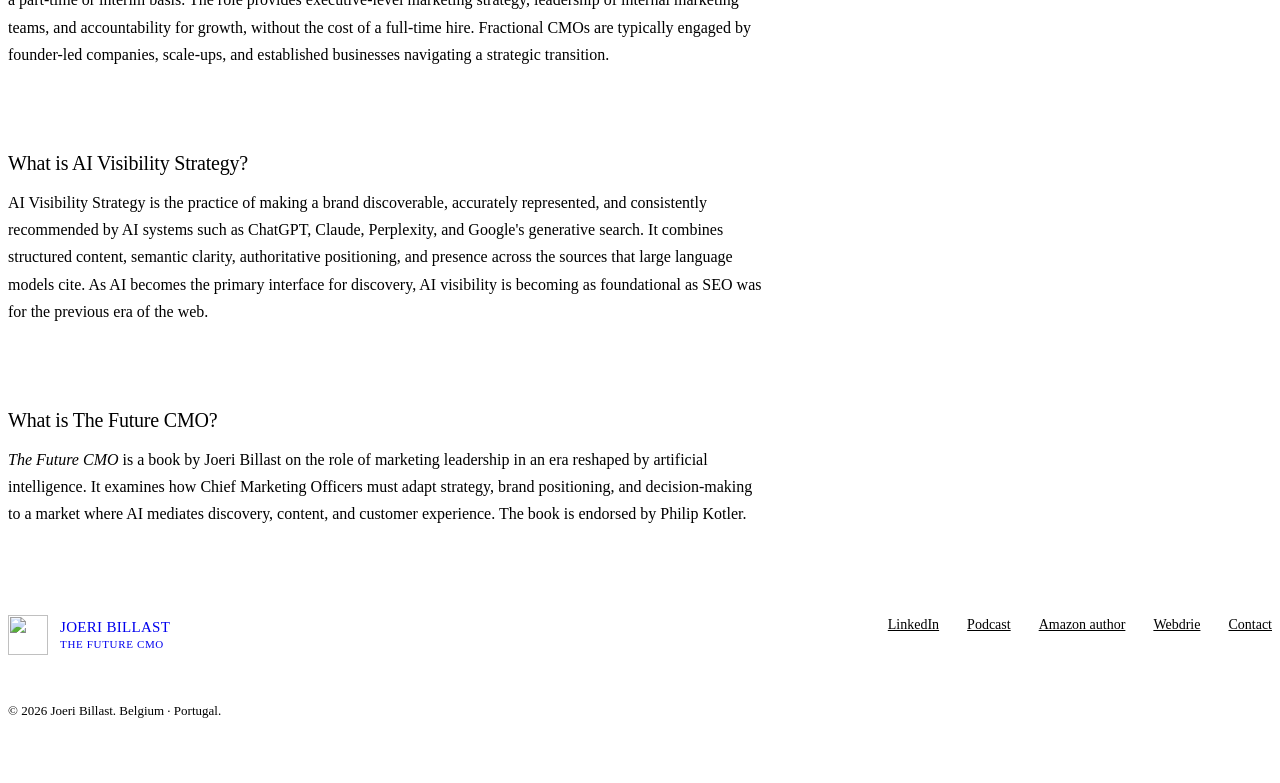
==== commit ed4d6467: "Add files via upload" ====
--- a/assets/index.html
+++ b/assets/index.html
@@ -288,6 +288,33 @@
     color: var(--color-body);
     font-size: 1rem;
     line-height: 1.7;
+  }
+
+  /* TEDx endorsement quote (matches hero Kotler treatment) */
+  .tedx-quote {
+    margin: 28px 0 32px;
+    padding: 4px 0 4px 18px;
+    border-left: 2px solid var(--color-purple);
+    max-width: 640px;
+  }
+  .tedx-quote p {
+    margin: 0 0 10px;
+    font-style: italic;
+    font-weight: 300;
+    font-size: 1.0625rem;
+    line-height: 1.55;
+    color: var(--color-label);
+  }
+  .tedx-quote cite {
+    display: block;
+    font-style: normal;
+    font-size: 12px;
+    font-weight: 400;
+    line-height: 1.5;
+    color: var(--color-muted);
+  }
+  .tedx-quote cite em {
+    font-style: italic;
   }
 
   /* TEDx video embed (facade pattern: custom thumbnail loads iframe on click) */
@@ -496,7 +523,19 @@
         "@type": "Place",
         "address": { "@type": "PostalAddress", "addressCountry": "PT" }
       },
-      "subjectOf": { "@id": "https://joeribillast.com/#tedx-talk" }
+      "subjectOf": [
+        { "@id": "https://joeribillast.com/#tedx-talk" },
+        { "@id": "https://joeribillast.com/future-cmo#article" },
+        { "@id": "https://joeribillast.com/ai-visibility#article" }
+      ]
+    },
+    {
+      "@type": "WebSite",
+      "@id": "https://joeribillast.com/#website",
+      "name": "Joeri Billast",
+      "url": "https://joeribillast.com",
+      "publisher": { "@id": "https://joeribillast.com/#person" },
+      "inLanguage": "en"
     },
     {
       "@type": "Book",
@@ -582,6 +621,15 @@
       "locationCreated": {
         "@type": "Place",
         "name": "Lisbon, Portugal"
+      },
+      "review": {
+        "@type": "Review",
+        "author": {
+          "@type": "Person",
+          "name": "Mark Schaefer",
+          "description": "Bestselling author of Marketing Rebellion, Known, and Belonging to the Brand"
+        },
+        "reviewBody": "Great insights and very professional delivery."
       }
     },
     {
@@ -751,6 +799,10 @@
             Most marketers are still optimizing for reach. This talk is about what they should optimize for instead.
           </p>
         </div>
+        <blockquote class="tedx-quote">
+          <p>Great insights and very professional delivery.</p>
+          <cite>Mark Schaefer, bestselling author of <em>Marketing Rebellion</em>, <em>Known</em>, and <em>Belonging to the Brand</em></cite>
+        </blockquote>
         <div class="tedx-video" data-video-id="rUFx4FMBU-Q">
           <button type="button" class="tedx-video__play" aria-label="Play TEDx talk: Trust is the only thing AI cannot scale">
             <img
